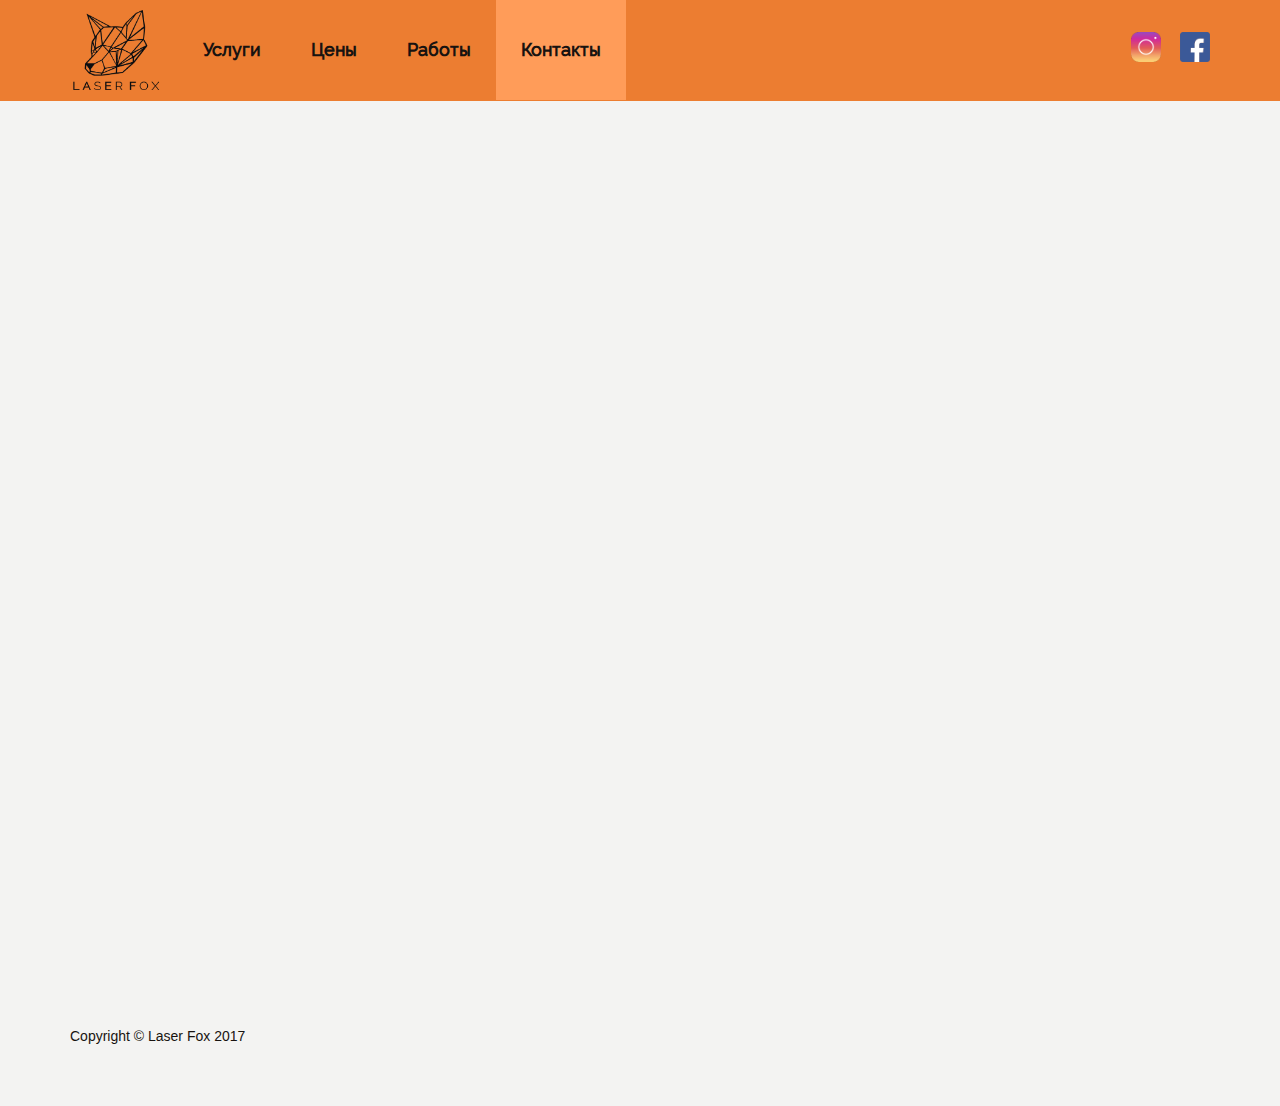
==== contacts.html @ 5498fa2a "Init commit" ====
<!DOCTYPE html>
<html lang="ru">

<head>

    <meta charset="utf-8">
    <meta http-equiv="X-UA-Compatible" content="IE=edge">
    <meta name="viewport" content="width=device-width, initial-scale=1">
    <meta name="description" content="">
    <meta name="author" content="">

    <title>Laser Fox - лазерная резка фанеры в Киеве</title>

    <!-- Bootstrap Core CSS -->
    <link href="css/bootstrap.css" rel="stylesheet">

    <!-- Custom CSS -->
    <link href="https://fonts.googleapis.com/css?family=Raleway" rel="stylesheet">
    <link href="css/style.css" rel="stylesheet">

    <!-- WARNING: Respond.js doesn't work if you view the page via file:// -->
    <!--[if lt IE 9]>
        <script src="https://oss.maxcdn.com/libs/html5shiv/3.7.0/html5shiv.js"></script>
        <script src="https://oss.maxcdn.com/libs/respond.js/1.4.2/respond.min.js"></script>
    <![endif]-->

</head>

<body>

    <!-- Navigation -->
    <nav class="navbar navbar-fixed-top" id="navbar-fox" role="navigation">
        <div class="container">
            <!-- Brand and toggle get grouped for better mobile display -->
            <div class="navbar-header head-menu">               

                <button type="button" class="navbar-toggle" data-toggle="collapse" data-target="#fox-menu">
                    <span class="sr-only"></span>
                    <span class="icon-bar"><hr /></span>
                    <span class="icon-bar"><hr /></span>
                    <span class="icon-bar"><hr /></span>
                </button>     

                <div class="social-device">
                    <a href="#" title="Наша страница в Instagram"><img src="img/instagram.png" alt="Instagram" /></a>
                    <a href="#" title="Наша страница на Facebook"><img src="img/facebook.png" alt="Facebook" /></a>
                </div>                       

                <a class="navbar-brand navbar-nav-link" href="index.html">
                <!-- Laser Fox -->
                    <img class="logo" src="img/logo-adjusted.png" alt="Laser Fox" title="Главная" />
                </a>


            </div>


            <!-- Collect the nav links, forms, and other content for toggling -->
            <div class="collapse navbar-collapse head-menu" id="fox-menu">
                <ul class="nav navbar-nav">
                    <li>
                        <a href="services.html" class="navbar-nav-link">Услуги</a>
                    </li>
                    <li>
                        <a href="prices.html" class="navbar-nav-link">Цены</a>
                    </li>
                    <li>
                        <a href="examples.html" class="navbar-nav-link">Работы</a>
                    </li>
                    <li>
                        <a href="contacts.html" class="navbar-nav-link active">Контакты</a>
                    </li>
                </ul>
  
                <div class="social-full-size">
                    <a href="#" title="Наша страница в Instagram"><img src="img/instagram.png" alt="Instagram" /></a>
                    <a href="#" title="Наша страница на Facebook"><img src="img/facebook.png" alt="Facebook" /></a>
            </div> 
            </div>

            <!-- /.navbar-collapse -->
        </div>
        <!-- /.container -->
    </nav>

    <!-- Page Content -->
    <div class="container">

        <hr>
        <div class="contact-map">
            <iframe src="https://www.google.com/maps/embed?pb=!1m18!1m12!1m3!1d2539.5926960599454!2d30.627526715246056!3d50.46730889403172!2m3!1f0!2f0!3f0!3m2!1i1024!2i768!4f13.1!3m3!1m2!1s0x40d4d006112b8bab%3A0x81985c5341c5e915!2sNirvana+Pub!5e0!3m2!1sen!2s!4v1499107126649" width="1270" height="200" frameborder="0" style="border:0" allowfullscreen=""></iframe>
        </div>
        
        <!-- Footer -->
        <footer>
            <div class="row">
                <div class="col-lg-12">
                    <p>Copyright &copy; Laser Fox 2017</p>
                </div>
            </div>
            <!-- /.row -->
        </footer>

    </div>
    <!-- /.container -->

    <!-- jQuery -->
    <script src="js/jquery.js"></script>

    <!-- Bootstrap Core JavaScript -->
    <script src="js/bootstrap.js"></script>

</body>

</html>
---- css/style.css ----
/* << fonts */

/*@font-face {
			font-family: "RalewayRegular";
			src: url("../fonts/RalewayRegular/RalewayRegular.eot");
			src: url("../fonts/RalewayRegular/RalewayRegular.eot?#iefix")format("embedded-opentype"),
			url("../fonts/RalewayRegular/RalewayRegular.woff") format("woff"),
			url("../fonts/RalewayRegular/RalewayRegular.ttf") format("truetype");
			font-style: normal;
			font-weight: normal;
	}*/


@font-face {
			font-family: "RalewayMedium";
			src: url("../fonts/RalewayMedium/RalewayMedium.eot");
			src: url("../fonts/RalewayMedium/RalewayMedium.eot?#iefix")format("embedded-opentype"),
			url("../fonts/RalewayMedium/RalewayMedium.woff") format("woff"),
			url("../fonts/RalewayMedium/RalewayMedium.ttf") format("truetype");
			font-style: normal;
			font-weight: normal;
	}

/*@font-face {
			font-family: "RalewaySemiBold";
			src: url("../fonts/RalewaySemiBold/RalewaySemiBold.eot");
			src: url("../fonts/RalewaySemiBold/RalewaySemiBold.eot?#iefix")format("embedded-opentype"),
			url("../fonts/RalewaySemiBold/RalewaySemiBold.woff") format("woff"),
			url("../fonts/RalewaySemiBold/RalewaySemiBold.ttf") format("truetype");
			font-style: normal;
			font-weight: normal;
	}

@font-face {
			font-family: "RalewayBold";
			src: url("../fonts/RalewayBold/RalewayBold.eot");
			src: url("../fonts/RalewayBold/RalewayBold.eot?#iefix")format("embedded-opentype"),
			url("../fonts/RalewayBold/RalewayBold.woff") format("woff"),
			url("../fonts/RalewayBold/RalewayBold.ttf") format("truetype");
			font-style: normal;
			font-weight: normal;
	}*/


/* fonts >>*/


/* << base styles */

body {
    padding-top: 100px; /* Required padding for .navbar-fixed-top. Remove if using .navbar-static-top. Change if height of navigation changes. */
    background-color: #F3F3F2;
    font-family: 'Helvetica', sans-serif;
    color: #181310;
}

h1{
	font-size: 36px;
	font-family: 'Helvetica', sans-serif;
	font-weight: bold;
}

hr{
	border-top: 1px solid #181310;
	margin-top: 0;
	margin-bottom: 20px;
}

/* base styles >>*/

/* << header */

#navbar-fox{
	background-color: #ec7d31;	
}

#navbar-fox a{
	color: #181310;
	font-family: "RalewayMedium", sans-serif;
	font-weight: bold;

}

#navbar-fox .logo{
	height: 100%;
}

#navbar-fox .icon-bar hr{
	border-color: #181310;
	border-width: 1px;
	margin-top: 3px;
}

#navbar-fox .head-menu li a{
	font-size: 18px;
} 

.navbar-brand{
	height: 100px;
	padding-top: 10px;
	padding-bottom: 10px;
	margin-right: 15px;
}

.navbar-toggle{
	border: 1px solid #181310;
	margin-top: 31px;
}

.navbar-nav{
	margin: 0px -15px; 
}

#navbar-fox .navbar-nav-link:active, #navbar-fox .active, #navbar-fox .navbar-nav-link:hover, #navbar-fox .navbar-nav-link:visited{
	background-color: #FF9C59;
}

.social-device, .social-full-size{
 	position: relative;
	float: right;
	display: inline-block;
	
}
.social-full-size{
	margin-top: 32px;
}
.social-device {
	margin-right: 20px;
	margin-top: 35px;
	display: none;
}
.social-device a, .social-full-size a{	
	margin-left: 15px;
}
.social-device img, .social-full-size img{
	width: 30px;	
}

/* header >> */

/* << body */

.page-header{
	padding-bottom: 0 !important;
	margin: 20px 0;
}

.img-responsive{
	width: 100%;
}

.portfolio-item {
    margin-bottom: 25px;
    background-image: url("../img/default_service.jpg");
    background-repeat: no-repeat;
    background-position: top;
    background-size: 100%;
    min-height: 400px;
    display: block;
}

.portfolio-item .textbox{
 	padding: 10px 20px;
 	background-color: rgba(255, 255, 255, 0.6);
	position: absolute;
    top: 40%;
    vertical-align: middle;
}

.portfolio-item:hover .textbox{
 	background-color: rgba(236, 125, 49, 0.8);
}

.portfolio-item .textbox .service-name{
	color: #181310;
	font-weight: bold;
	font-size: 36px;
	font-family: sans-serif;
}

.portfolio-item:hover .textbox .service-name{
 	color: black;
}

/*.price-table-container .table-striped > tbody > tr:nth-of-type(odd) {
    background-color: #FFDDC6;
}*/


/* body >>*/

/* << footer */

footer {
    margin: 50px 0;
}

.contact-map {
        position: relative;
        padding-bottom: 75%; // This is the aspect ratio
        height: 200px;
        overflow: hidden;
}

.contact-map iframe {
        position: absolute;
        top: 0;
        left: 0;
        width: 100% !important;
        height: 100% !important;
}

@media (min-width: 768px) {
	.navbar-nav > li > a {
    	padding-top: 40px;
    	padding-bottom: 40px;
    	padding-left: 25px;
    	padding-right: 25px;
	}

	.portfolio-item {
    	min-height: 400px;
	}
}

 
@media (max-width: 767px){
	.social-device {
    	display: inline-block;
	}

	.social-full-size{
		display: none;
	}

	#navbar-fox .head-menu li a{
		font-size: 14px;
	} 

	.portfolio-item {
    	min-height: 300px;
	}
}

@media (max-width: 400px){

	h1{
		font-size: 24px;
	}

	hr{
		margin-bottom: 15px;
	}

	.page-header{
		margin: 15px 0;
	}

	.portfolio-item {
    	min-height: 200px;
	}

	.portfolio-item .textbox{
 		padding: 10px;
	}

	.portfolio-item .textbox .service-name{
		font-size: 24px;
	}

}
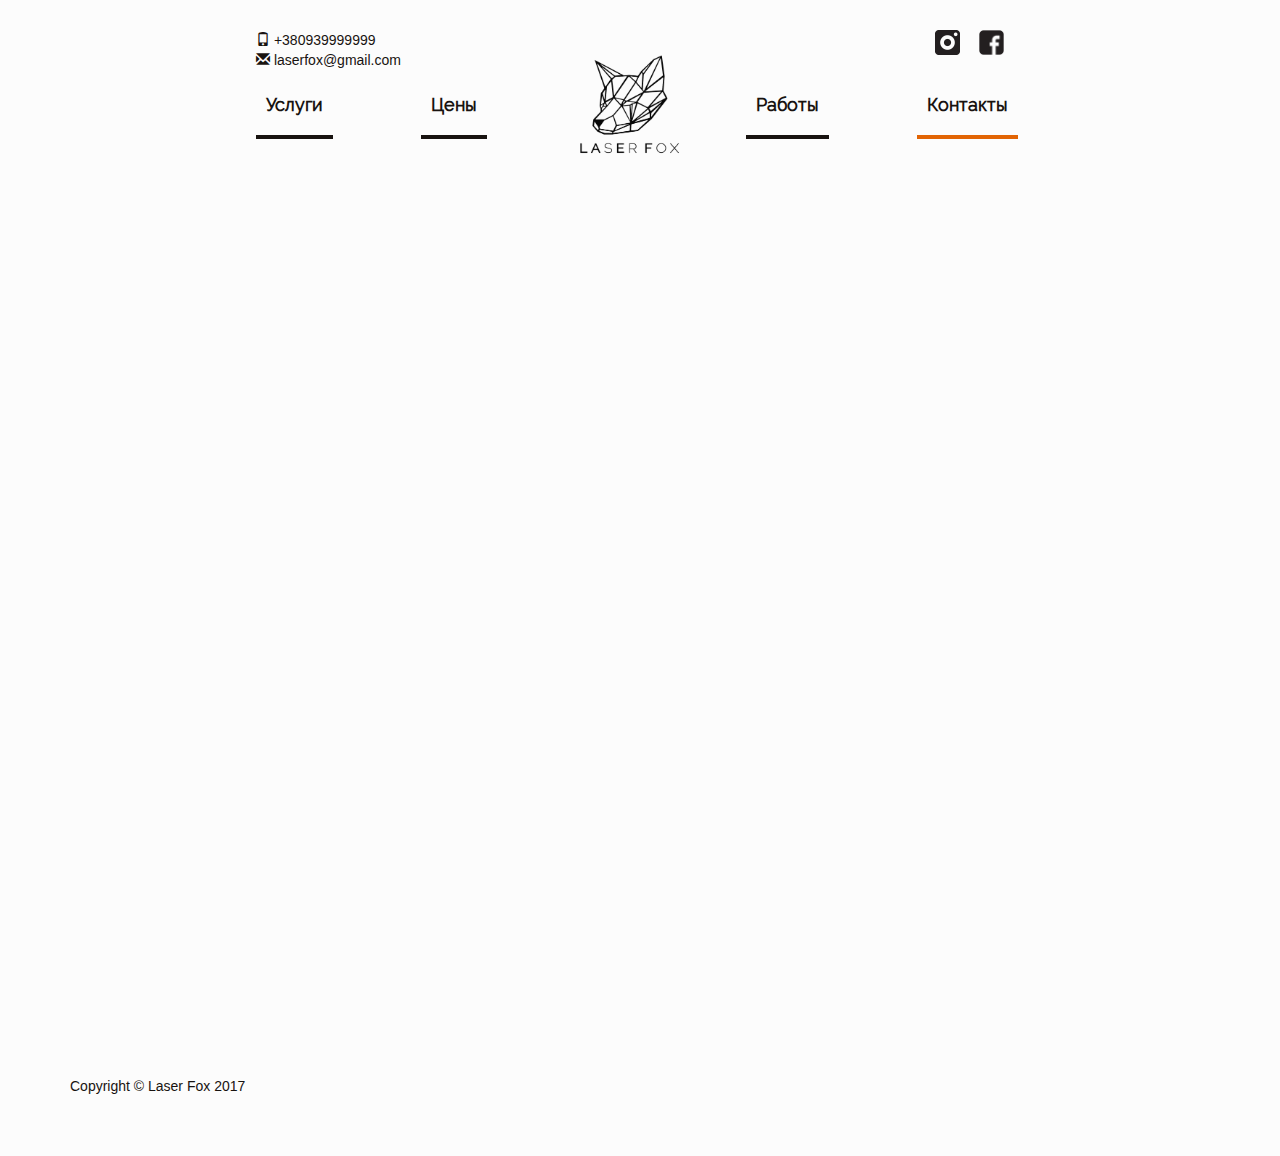
==== commit 32151f62: "new header to all the pages" ====
--- a/contacts.html
+++ b/contacts.html
@@ -31,9 +31,9 @@
     <!-- Navigation -->
     <nav class="navbar navbar-fixed-top" id="navbar-fox" role="navigation">
         <div class="container">
-            <!-- Brand and toggle get grouped for better mobile display -->
-            <div class="navbar-header head-menu">               
-
+                 
+            <!-- button to show burger menu -->
+            <div class="mobile-container">
                 <button type="button" class="navbar-toggle" data-toggle="collapse" data-target="#fox-menu">
                     <span class="sr-only"></span>
                     <span class="icon-bar"><hr /></span>
@@ -41,19 +41,21 @@
                     <span class="icon-bar"><hr /></span>
                 </button>     
 
-                <div class="social-device">
+                <a class="logo-wide" href="index.html">
+                <!-- Laser Fox -->
+                    <img class="logo-wide-img" src="img/logo-wide.png" alt="Laser Fox" title="Главная" />
+                </a>
+            </div>
+            <!-- </div> -->
+            <div class="social-full-size" id="social-full-size">
+                    <div class="fast-contacts" style="float: left;text-align: left;">
+                    <span><i class="glyphicon glyphicon-phone"></i> +380939999999</span>
+                    <br>
+                    <span><i class="glyphicon glyphicon-envelope"></i> laserfox@gmail.com</span>    
+                    </div>
                     <a href="#" title="Наша страница в Instagram"><img src="img/instagram.png" alt="Instagram" /></a>
-                    <a href="#" title="Наша страница на Facebook"><img src="img/facebook.png" alt="Facebook" /></a>
-                </div>                       
-
-                <a class="navbar-brand navbar-nav-link" href="index.html">
-                <!-- Laser Fox -->
-                    <img class="logo" src="img/logo-adjusted.png" alt="Laser Fox" title="Главная" />
-                </a>
-
-
-            </div>
-
+                    <a href="https://www.facebook.com/groups/1478950632161188/" target="_blank" title="Наша страница на Facebook"><img src="img/facebook.png" alt="Facebook" /></a>
+            </div> 
 
             <!-- Collect the nav links, forms, and other content for toggling -->
             <div class="collapse navbar-collapse head-menu" id="fox-menu">
@@ -64,6 +66,13 @@
                     <li>
                         <a href="prices.html" class="navbar-nav-link">Цены</a>
                     </li>
+                    <!-- logo's going down -->
+                    <li class="fox-logo">
+                        <a class="navbar-brand-fox" href="index.html">
+                            <img class="logo" src="img/logo.png" alt="Laser Fox" title="Главная" />
+                        </a>
+                    </li>
+                    <!--  -->
                     <li>
                         <a href="examples.html" class="navbar-nav-link">Работы</a>
                     </li>
@@ -71,11 +80,8 @@
                         <a href="contacts.html" class="navbar-nav-link active">Контакты</a>
                     </li>
                 </ul>
-  
-                <div class="social-full-size">
-                    <a href="#" title="Наша страница в Instagram"><img src="img/instagram.png" alt="Instagram" /></a>
-                    <a href="#" title="Наша страница на Facebook"><img src="img/facebook.png" alt="Facebook" /></a>
-            </div> 
+
+               
             </div>
 
             <!-- /.navbar-collapse -->
--- a/css/style.css
+++ b/css/style.css
@@ -1,6 +1,6 @@
 /* << fonts */
 
-/*@font-face {
+@font-face {
 			font-family: "RalewayRegular";
 			src: url("../fonts/RalewayRegular/RalewayRegular.eot");
 			src: url("../fonts/RalewayRegular/RalewayRegular.eot?#iefix")format("embedded-opentype"),
@@ -8,7 +8,7 @@
 			url("../fonts/RalewayRegular/RalewayRegular.ttf") format("truetype");
 			font-style: normal;
 			font-weight: normal;
-	}*/
+	}
 
 
 @font-face {
@@ -30,16 +30,27 @@
 			font-style: normal;
 			font-weight: normal;
 	}
+*/
 
 @font-face {
-			font-family: "RalewayBold";
-			src: url("../fonts/RalewayBold/RalewayBold.eot");
-			src: url("../fonts/RalewayBold/RalewayBold.eot?#iefix")format("embedded-opentype"),
-			url("../fonts/RalewayBold/RalewayBold.woff") format("woff"),
-			url("../fonts/RalewayBold/RalewayBold.ttf") format("truetype");
-			font-style: normal;
-			font-weight: normal;
-	}*/
+			font-family: "RalewayLight";
+			src: url("../fonts/RalewayLight/RalewayLight.eot");
+			src: url("../fonts/RalewayLight/RalewayLight.eot?#iefix")format("embedded-opentype"),
+			url("../fonts/RalewayLight/RalewayLight.woff") format("woff"),
+			url("../fonts/RalewayLight/RalewayLight.ttf") format("truetype");
+			font-style: normal;
+			font-weight: normal;
+	}
+
+@font-face {
+			font-family: "RalewayThin";
+			src: url("../fonts/RalewayThin/RalewayThin.eot");
+			src: url("../fonts/RalewayThin/RalewayThin.eot?#iefix")format("embedded-opentype"),
+			url("../fonts/RalewayThin/RalewayThin.woff") format("woff"),
+			url("../fonts/RalewayThin/RalewayThin.ttf") format("truetype");
+			font-style: normal;
+			font-weight: normal;
+	}
 
 
 /* fonts >>*/
@@ -48,14 +59,14 @@
 /* << base styles */
 
 body {
-    padding-top: 100px; /* Required padding for .navbar-fixed-top. Remove if using .navbar-static-top. Change if height of navigation changes. */
-    background-color: #F3F3F2;
+    
+    background-color: #fcfcfc;
     font-family: 'Helvetica', sans-serif;
     color: #181310;
 }
 
 h1{
-	font-size: 36px;
+	font-size: 26px;
 	font-family: 'Helvetica', sans-serif;
 	font-weight: bold;
 }
@@ -71,12 +82,12 @@
 /* << header */
 
 #navbar-fox{
-	background-color: #ec7d31;	
+	background-color: #fcfcfc;	
 }
 
 #navbar-fox a{
 	color: #181310;
-	font-family: "RalewayMedium", sans-serif;
+	font-family: "RalewayRegular", sans-serif;
 	font-weight: bold;
 
 }
@@ -95,45 +106,68 @@
 	font-size: 18px;
 } 
 
-.navbar-brand{
+.navbar-brand-fox{
 	height: 100px;
-	padding-top: 10px;
-	padding-bottom: 10px;
-	margin-right: 15px;
+	padding: 0 !important;
+	margin-right: 60px;
+	margin-top: -20px;
+	margin-left: 0 !important; 
+}
+
+.navbar-brand-fox:hover{
+	background-color: #fcfcfc !important;
 }
 
 .navbar-toggle{
 	border: 1px solid #181310;
-	margin-top: 31px;
+	padding: 7px 7px;
+	margin-right: 0;
+	float: right;
 }
 
 .navbar-nav{
 	margin: 0px -15px; 
 }
 
-#navbar-fox .navbar-nav-link:active, #navbar-fox .active, #navbar-fox .navbar-nav-link:hover, #navbar-fox .navbar-nav-link:visited{
-	background-color: #FF9C59;
-}
-
-.social-device, .social-full-size{
+#navbar-fox .navbar-nav-link{
+	border-bottom: solid 4px #181310;
+}
+
+#navbar-fox .navbar-nav-link:active, #navbar-fox .active, #navbar-fox .navbar-nav-link:hover{
+	background-color: #fcfcfc;
+	border-bottom: solid 4px #E26404;
+}
+
+.logo-wide-img{
+		height: 43px;
+	}	
+
+.social-full-size{
+		text-align: right;
+		padding-top: 30px;
+		padding-right: 20px; 
+		width: 768px;
+		margin: 0 auto;
+	}
+
+.social-full-size .fast-contacts{
+	display: inline-block;
+}	
+
+.social-device a, .social-full-size a{	
+	margin-left: 15px;
+}
+.social-device img, .social-full-size img{
+	width: 25px;	
+}
+
+.social-device{
  	position: relative;
 	float: right;
 	display: inline-block;
-	
-}
-.social-full-size{
-	margin-top: 32px;
-}
-.social-device {
 	margin-right: 20px;
 	margin-top: 35px;
 	display: none;
-}
-.social-device a, .social-full-size a{	
-	margin-left: 15px;
-}
-.social-device img, .social-full-size img{
-	width: 30px;	
 }
 
 /* header >> */
@@ -174,8 +208,7 @@
 .portfolio-item .textbox .service-name{
 	color: #181310;
 	font-weight: bold;
-	font-size: 36px;
-	font-family: sans-serif;
+	font-size: 30px;
 }
 
 .portfolio-item:hover .textbox .service-name{
@@ -211,38 +244,102 @@
 }
 
 @media (min-width: 768px) {
-	.navbar-nav > li > a {
-    	padding-top: 40px;
-    	padding-bottom: 40px;
-    	padding-left: 25px;
-    	padding-right: 25px;
+
+	body{
+		padding-top: 150px; /* Required padding for .navbar-fixed-top. Remove if using .navbar-static-top. Change if height of navigation changes. */
+	}
+
+	#fox-menu{
+		padding-top: 20px;
+    	padding-bottom: 20px;
+	}
+
+	.mobile-container{
+		display: none;		
+	}
+
+	.fox-logo{
+		display: block;
+	}
+
+	.container-main{
+		padding-left: 150px;
+		padding-right: 150px;
+	}
+
+	#navbar-fox .head-menu{
+		text-align: center;
+	}
+
+	#navbar-fox .head-menu ul{
+		margin: 0 auto;
+    	width: 768px;
+    	float: none;
+	}
+
+	.navbar-nav > li > .navbar-nav-link {
+    	padding-top: 20px;
+    	padding-bottom: 20px;
+    	padding-left: 10px;
+    	padding-right: 10px;
+    	margin-right: 88px; 
+	}
+
+	.navbar-nav > li:last-child > .navbar-nav-link {
+		margin-right: 0; 
 	}
 
 	.portfolio-item {
-    	min-height: 400px;
-	}
+    	min-height: 300px;
+	}
+
 }
 
  
 @media (max-width: 767px){
+	body{
+		padding-top: 150px; /* Required padding for .navbar-fixed-top. Remove if using .navbar-static-top. Change if height of navigation changes. */
+	}
+
 	.social-device {
     	display: inline-block;
 	}
 
-	.social-full-size{
-		display: none;
+	.mobile-container{
+		display: block;		
+		padding-top: 18px;
+		padding-bottom: 20px;
+    	border-bottom: 1px solid;
+	}
+
+	.social-full-size, .fox-logo{
+		display: none !important;
 	}
 
 	#navbar-fox .head-menu li a{
 		font-size: 14px;
 	} 
 
+	#navbar-fox .navbar-nav-link{
+		border-right: solid 4px #181310;
+		border-bottom: none;
+	}
+
+	#navbar-fox .navbar-nav-link:active, #navbar-fox .active, #navbar-fox .navbar-nav-link:hover{
+		background-color: #fcfcfc;
+		border-right: : solid 4px #E26404;
+		border-bottom: none;
+	}
+
 	.portfolio-item {
     	min-height: 300px;
 	}
 }
 
 @media (max-width: 400px){
+	body{
+		padding-top: 100px; /* Required padding for .navbar-fixed-top. Remove if using .navbar-static-top. Change if height of navigation changes. */
+	}
 
 	h1{
 		font-size: 24px;
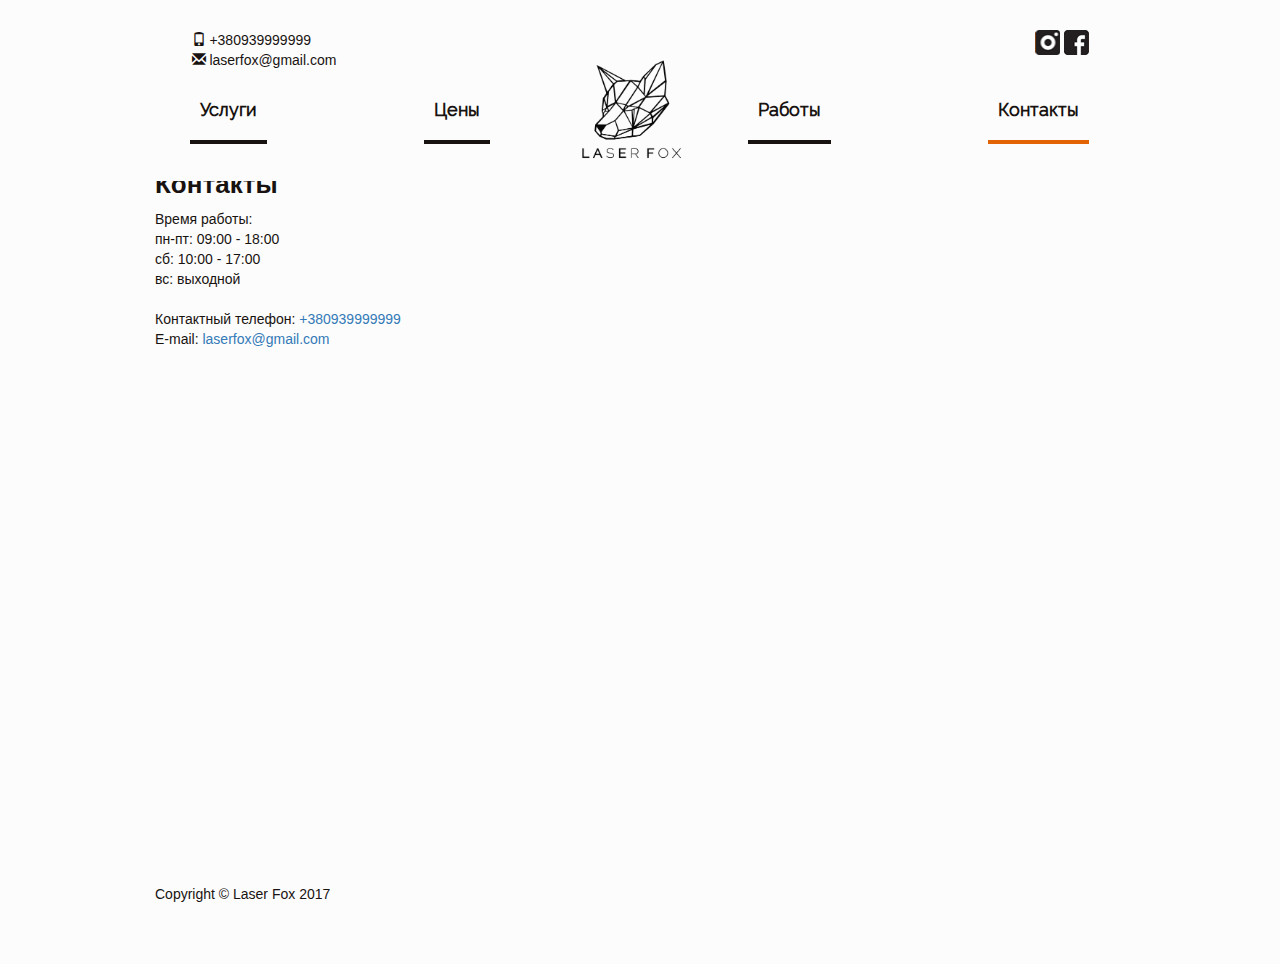
==== commit 4daf2115: "to test call" ====
--- a/contacts.html
+++ b/contacts.html
@@ -49,12 +49,20 @@
             <!-- </div> -->
             <div class="social-full-size" id="social-full-size">
                     <div class="fast-contacts" style="float: left;text-align: left;">
-                    <span><i class="glyphicon glyphicon-phone"></i> +380939999999</span>
-                    <br>
-                    <span><i class="glyphicon glyphicon-envelope"></i> laserfox@gmail.com</span>    
+                        <span>
+                            <i class="glyphicon glyphicon-phone"></i> <a href="tel:+380939999999" class="contact-link">+380939999999</a>
+                            </span>
+                        <br>
+                        <span>
+                            <i class="glyphicon glyphicon-envelope"></i> <a href="#" class="contact-link">laserfox@gmail.com</a>
+                        </span>    
                     </div>
-                    <a href="#" title="Наша страница в Instagram"><img src="img/instagram.png" alt="Instagram" /></a>
-                    <a href="https://www.facebook.com/groups/1478950632161188/" target="_blank" title="Наша страница на Facebook"><img src="img/facebook.png" alt="Facebook" /></a>
+                    <a href="#" title="Наша страница в Instagram" class="socials instagram">
+                        <!-- <img src="img/instagram.png" alt="Instagram" /> -->
+                    </a>
+                    <a href="https://www.facebook.com/groups/1478950632161188/" class="socials facebook" target="_blank" title="Наша страница на Facebook">
+                        <!-- <img src="img/facebook.png" alt="Facebook" /> -->
+                    </a>
             </div> 
 
             <!-- Collect the nav links, forms, and other content for toggling -->
@@ -90,9 +98,25 @@
     </nav>
 
     <!-- Page Content -->
-    <div class="container">
+    <div class="container container-main">
+        <h1>
+            Контакты
+        </h1>
+        <div>
+            Время работы:<br>
+                пн-пт: 09:00 - 18:00<br>
+                сб: 10:00 - 17:00<br>
+                вс: выходной<br>
+                <br>
+            <span>
+                Контактный телефон: <a href="tel:+380939999999" class="contact-link">+380939999999</a>
+            </span>
+            <br>
+            <span>
+                E-mail: <a href="#" class="contact-link">laserfox@gmail.com</a>
+            </span> 
+        </div>
 
-        <hr>
         <div class="contact-map">
             <iframe src="https://www.google.com/maps/embed?pb=!1m18!1m12!1m3!1d2539.5926960599454!2d30.627526715246056!3d50.46730889403172!2m3!1f0!2f0!3f0!3m2!1i1024!2i768!4f13.1!3m3!1m2!1s0x40d4d006112b8bab%3A0x81985c5341c5e915!2sNirvana+Pub!5e0!3m2!1sen!2s!4v1499107126649" width="1270" height="200" frameborder="0" style="border:0" allowfullscreen=""></iframe>
         </div>
@@ -116,6 +140,26 @@
     <!-- Bootstrap Core JavaScript -->
     <script src="js/bootstrap.js"></script>
 
+    <script type="text/javascript">
+        var oldScrollY = 0;
+
+        window.onscroll = function() {
+          var scrolled = window.pageYOffset || document.documentElement.scrollTop;
+          var dY = scrolled - oldScrollY;
+          
+          if (dY > 20 && $('.mobile-container').css('display') == 'none'){
+            $('.social-full-size').hide();
+            $('#fox-menu').css('padding-top', '40px');
+          } else if ($('.mobile-container').css('display') == 'none') {
+            $('#fox-menu').css('padding-top', '20px');
+            $('.social-full-size').show();
+          }
+          
+          oldScrollY = scrolled;
+        }
+
+    </script>
+
 </body>
 
 </html>
--- a/css/style.css
+++ b/css/style.css
@@ -111,7 +111,7 @@
 	padding: 0 !important;
 	margin-right: 60px;
 	margin-top: -20px;
-	margin-left: 0 !important; 
+	margin-left: -70px; 
 }
 
 .navbar-brand-fox:hover{
@@ -145,8 +145,9 @@
 .social-full-size{
 		text-align: right;
 		padding-top: 30px;
+		padding-left: 20px;
 		padding-right: 20px; 
-		width: 768px;
+		width: 937px;
 		margin: 0 auto;
 	}
 
@@ -154,20 +155,38 @@
 	display: inline-block;
 }	
 
-.social-device a, .social-full-size a{	
+.social-full-size .a{	
 	margin-left: 15px;
 }
-.social-device img, .social-full-size img{
-	width: 25px;	
-}
-
-.social-device{
- 	position: relative;
-	float: right;
+.social-full-size .socials{
 	display: inline-block;
-	margin-right: 20px;
-	margin-top: 35px;
-	display: none;
+	width: 25px;
+	height: 25px;	
+}
+
+.social-full-size .instagram{
+	background-image: url("../img/social.png");
+	background-position: 66% 0%;
+}
+.social-full-size .instagram:hover{
+	background-position: 100% 0%;
+}
+
+.social-full-size .facebook{
+	background-image: url("../img/social.png");
+	background-position: 0% 0%;
+}
+.social-full-size .facebook:hover{
+	background-position: 33% 0%;
+}
+
+.contact-link{
+	font-family: "Helvetica", sans-serif !important;
+	font-weight: normal !important;
+}
+
+.contact-link:hover{
+	color: #e26404 !important;
 }
 
 /* header >> */
@@ -230,7 +249,7 @@
 
 .contact-map {
         position: relative;
-        padding-bottom: 75%; // This is the aspect ratio
+        padding-bottom: 50%; 
         height: 200px;
         overflow: hidden;
 }
@@ -263,8 +282,8 @@
 	}
 
 	.container-main{
-		padding-left: 150px;
-		padding-right: 150px;
+		padding-left: 100px;
+		padding-right: 100px;
 	}
 
 	#navbar-fox .head-menu{
@@ -273,7 +292,7 @@
 
 	#navbar-fox .head-menu ul{
 		margin: 0 auto;
-    	width: 768px;
+    	width: 900px;
     	float: none;
 	}
 
@@ -282,7 +301,7 @@
     	padding-bottom: 20px;
     	padding-left: 10px;
     	padding-right: 10px;
-    	margin-right: 88px; 
+    	margin-right: 157px; 
 	}
 
 	.navbar-nav > li:last-child > .navbar-nav-link {
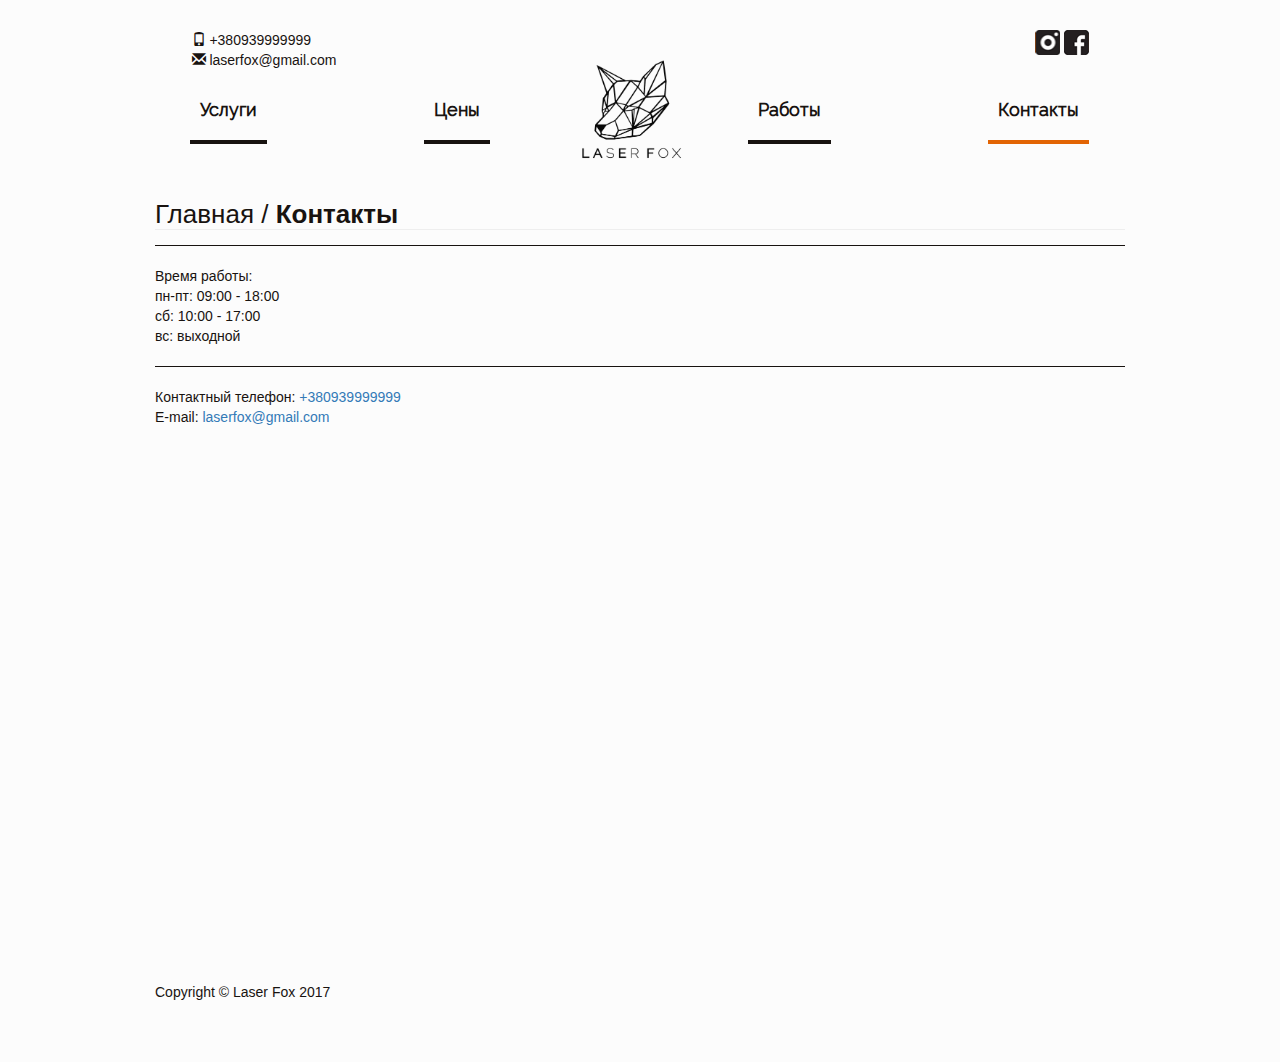
==== commit b83f2c43: "new updates - main page, contacts" ====
--- a/contacts.html
+++ b/contacts.html
@@ -99,15 +99,27 @@
 
     <!-- Page Content -->
     <div class="container container-main">
-        <h1>
-            Контакты
-        </h1>
+
+        <div class="row">
+            <div class="col-lg-12">
+                <h1 class="page-header">
+                    <a href="index.html">Главная</a> / <b>Контакты</b>
+                </h1>
+            </div>
+        </div>
+
+        <hr>
+        
         <div>
             Время работы:<br>
                 пн-пт: 09:00 - 18:00<br>
                 сб: 10:00 - 17:00<br>
                 вс: выходной<br>
                 <br>
+        </div>
+
+            <hr>
+        <div>        
             <span>
                 Контактный телефон: <a href="tel:+380939999999" class="contact-link">+380939999999</a>
             </span>
@@ -116,6 +128,8 @@
                 E-mail: <a href="#" class="contact-link">laserfox@gmail.com</a>
             </span> 
         </div>
+
+        <br>
 
         <div class="contact-map">
             <iframe src="https://www.google.com/maps/embed?pb=!1m18!1m12!1m3!1d2539.5926960599454!2d30.627526715246056!3d50.46730889403172!2m3!1f0!2f0!3f0!3m2!1i1024!2i768!4f13.1!3m3!1m2!1s0x40d4d006112b8bab%3A0x81985c5341c5e915!2sNirvana+Pub!5e0!3m2!1sen!2s!4v1499107126649" width="1270" height="200" frameborder="0" style="border:0" allowfullscreen=""></iframe>
--- a/css/style.css
+++ b/css/style.css
@@ -21,16 +21,6 @@
 			font-weight: normal;
 	}
 
-/*@font-face {
-			font-family: "RalewaySemiBold";
-			src: url("../fonts/RalewaySemiBold/RalewaySemiBold.eot");
-			src: url("../fonts/RalewaySemiBold/RalewaySemiBold.eot?#iefix")format("embedded-opentype"),
-			url("../fonts/RalewaySemiBold/RalewaySemiBold.woff") format("woff"),
-			url("../fonts/RalewaySemiBold/RalewaySemiBold.ttf") format("truetype");
-			font-style: normal;
-			font-weight: normal;
-	}
-*/
 
 @font-face {
 			font-family: "RalewayLight";
@@ -58,8 +48,7 @@
 
 /* << base styles */
 
-body {
-    
+body {    
     background-color: #fcfcfc;
     font-family: 'Helvetica', sans-serif;
     color: #181310;
@@ -68,7 +57,14 @@
 h1{
 	font-size: 26px;
 	font-family: 'Helvetica', sans-serif;
-	font-weight: bold;
+}
+
+h1 a{
+	color: #181310; 
+}
+
+h1 a:hover{
+	color: #e26404; 
 }
 
 hr{
@@ -89,7 +85,6 @@
 	color: #181310;
 	font-family: "RalewayRegular", sans-serif;
 	font-weight: bold;
-
 }
 
 #navbar-fox .logo{
@@ -195,7 +190,8 @@
 
 .page-header{
 	padding-bottom: 0 !important;
-	margin: 20px 0;
+	margin: 20px 0 15px 0;
+	font-weight: normal;
 }
 
 .img-responsive{
@@ -220,8 +216,12 @@
     vertical-align: middle;
 }
 
+.portfolio-item:hover{
+	filter: grayscale(100%);
+}
+
 .portfolio-item:hover .textbox{
- 	background-color: rgba(236, 125, 49, 0.8);
+ 	background-color: rgba(252, 252, 252, 0.95);
 }
 
 .portfolio-item .textbox .service-name{
@@ -265,7 +265,7 @@
 @media (min-width: 768px) {
 
 	body{
-		padding-top: 150px; /* Required padding for .navbar-fixed-top. Remove if using .navbar-static-top. Change if height of navigation changes. */
+		padding-top: 180px; /* Required padding for .navbar-fixed-top. Remove if using .navbar-static-top. Change if height of navigation changes. */
 	}
 
 	#fox-menu{
@@ -348,6 +348,7 @@
 		background-color: #fcfcfc;
 		border-right: : solid 4px #E26404;
 		border-bottom: none;
+		color: #E26404;
 	}
 
 	.portfolio-item {
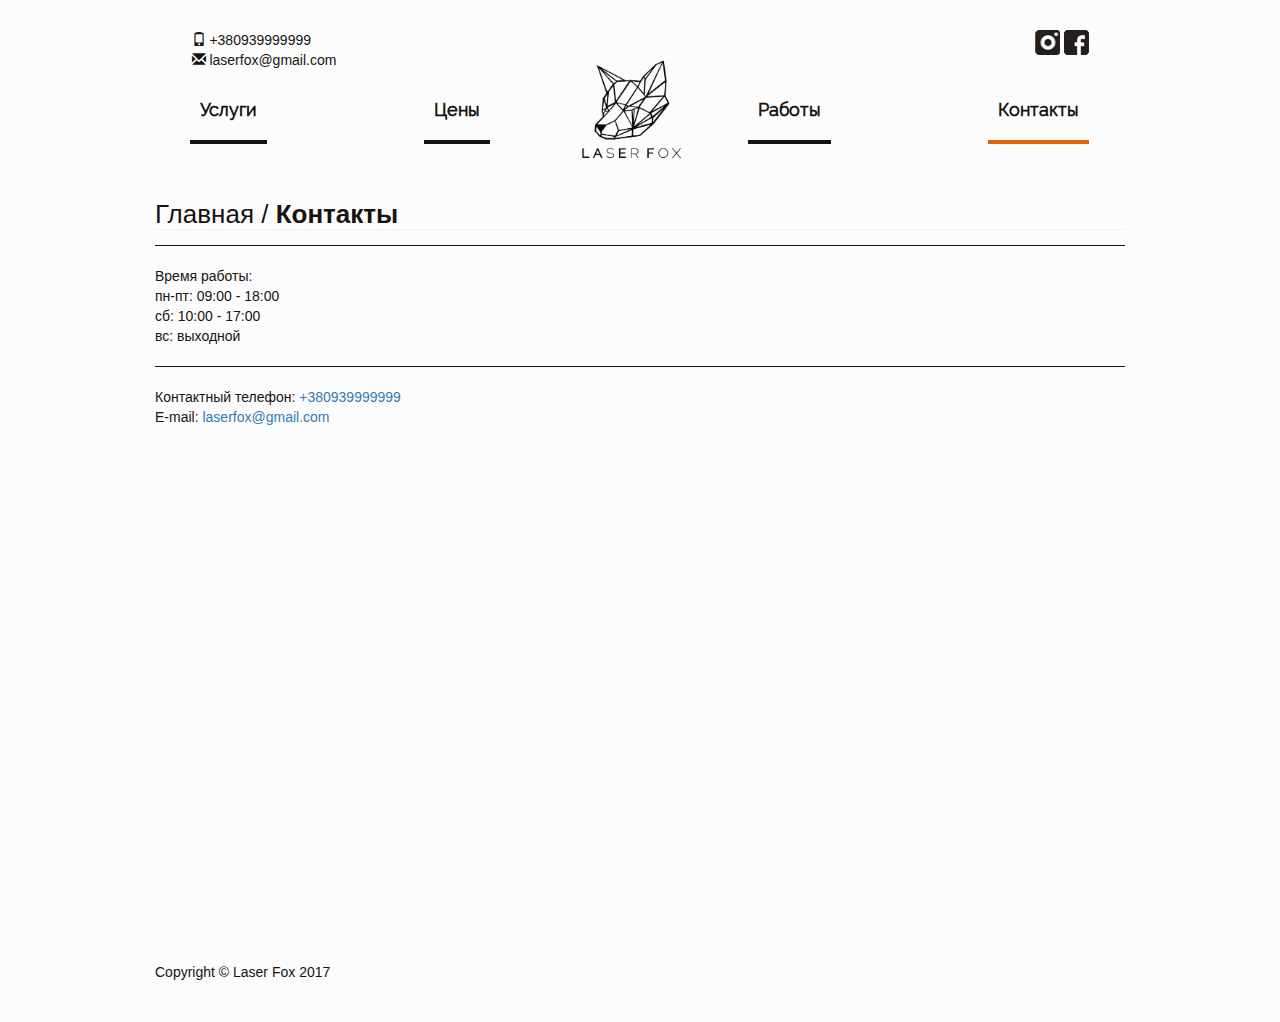
==== commit 9fdbd1a3: "new index" ====
--- a/contacts.html
+++ b/contacts.html
@@ -60,7 +60,7 @@
                     <a href="#" title="Наша страница в Instagram" class="socials instagram">
                         <!-- <img src="img/instagram.png" alt="Instagram" /> -->
                     </a>
-                    <a href="https://www.facebook.com/groups/1478950632161188/" class="socials facebook" target="_blank" title="Наша страница на Facebook">
+                    <a href="https://www.facebook.com/LaserFoxKyiv/" class="socials facebook" target="_blank" title="Наша страница на Facebook">
                         <!-- <img src="img/facebook.png" alt="Facebook" /> -->
                     </a>
             </div> 
@@ -155,23 +155,18 @@
     <script src="js/bootstrap.js"></script>
 
     <script type="text/javascript">
-        var oldScrollY = 0;
-
-        window.onscroll = function() {
-          var scrolled = window.pageYOffset || document.documentElement.scrollTop;
-          var dY = scrolled - oldScrollY;
-          
-          if (dY > 20 && $('.mobile-container').css('display') == 'none'){
-            $('.social-full-size').hide();
-            $('#fox-menu').css('padding-top', '40px');
-          } else if ($('.mobile-container').css('display') == 'none') {
-            $('#fox-menu').css('padding-top', '20px');
-            $('.social-full-size').show();
-          }
-          
-          oldScrollY = scrolled;
-        }
-
+        $(window).scroll(function() {
+            if ($('.mobile-container').css('display') == 'none'){
+                if ($(this).scrollTop() > 50) {
+                    $('.social-full-size').hide();
+                    $('#fox-menu').css('padding-top', '40px');
+                }
+                if ($(this).scrollTop() < 50) {
+                    $('#fox-menu').css('padding-top', '20px');
+                    $('.social-full-size').show();
+                }
+            }
+        });
     </script>
 
 </body>
--- a/css/style.css
+++ b/css/style.css
@@ -234,9 +234,11 @@
  	color: black;
 }
 
-/*.price-table-container .table-striped > tbody > tr:nth-of-type(odd) {
-    background-color: #FFDDC6;
-}*/
+.carousel-inner a:hover, .carousel-inner a:visited{
+	text-decoration: none;
+}
+
+
 
 
 /* body >>*/
@@ -244,7 +246,7 @@
 /* << footer */
 
 footer {
-    margin: 50px 0;
+    margin: 30px 0;
 }
 
 .contact-map {
@@ -312,6 +314,28 @@
     	min-height: 300px;
 	}
 
+	#myCarousel .mobile-slider-pic{
+		display: none;
+	}
+
+	#myCarousel .slider-pic{
+		display: block;
+	}
+
+	.test-banner{
+		height: 270px;
+		font-family: 'RalewayMedium';
+		font-size: 48px;
+		color: black;
+		text-align: center;
+		vertical-align: middle;
+		padding: 30px;
+	}
+
+	.test-banner:hover{
+		text-decoration: none;
+	}	
+
 }
 
  
@@ -346,13 +370,39 @@
 
 	#navbar-fox .navbar-nav-link:active, #navbar-fox .active, #navbar-fox .navbar-nav-link:hover{
 		background-color: #fcfcfc;
-		border-right: : solid 4px #E26404;
+		border-right: solid 4px #E26404;
 		border-bottom: none;
 		color: #E26404;
 	}
 
+	#myCarousel{
+		height: 200px;
+	}
+
+	#myCarousel .mobile-slider-pic{
+		display: block;
+	}
+
+	#myCarousel .slider-pic{
+		display: none;
+	}
+
 	.portfolio-item {
     	min-height: 300px;
+	}
+
+	.test-banner{
+		height: 200px;
+		font-family: 'RalewayMedium';
+		font-size: 32px;
+		color: black;
+		text-align: center;
+		vertical-align: middle;
+		padding: 25px;
+	}
+
+	.test-banner:hover{
+		text-decoration: none;
 	}
 }
 
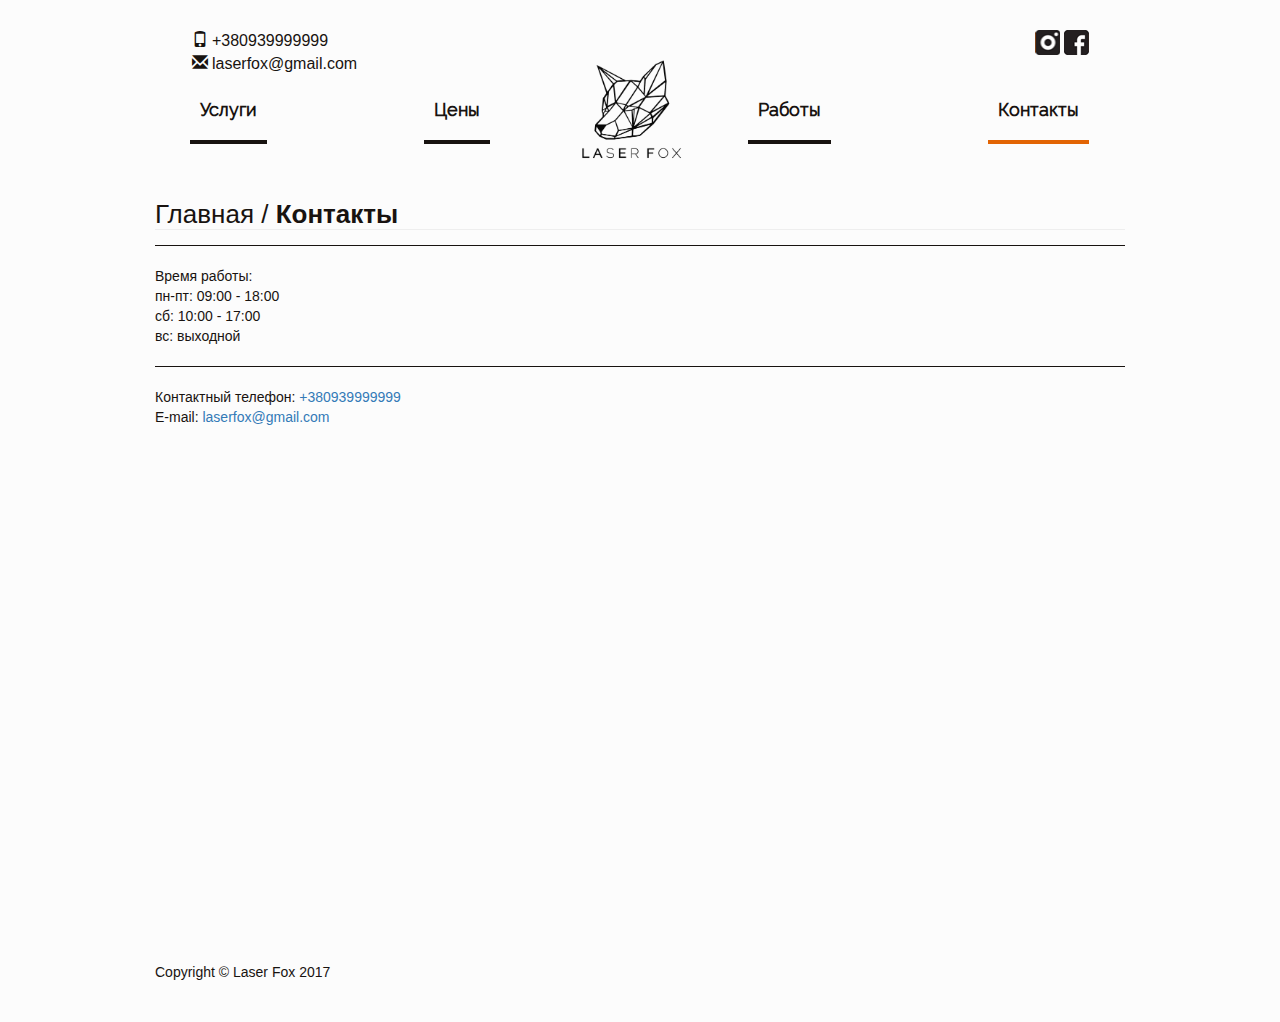
==== commit 9c70c114: "instagram added wow" ====
--- a/contacts.html
+++ b/contacts.html
@@ -48,7 +48,7 @@
             </div>
             <!-- </div> -->
             <div class="social-full-size" id="social-full-size">
-                    <div class="fast-contacts" style="float: left;text-align: left;">
+                    <div class="fast-contacts">
                         <span>
                             <i class="glyphicon glyphicon-phone"></i> <a href="tel:+380939999999" class="contact-link">+380939999999</a>
                             </span>
@@ -57,12 +57,8 @@
                             <i class="glyphicon glyphicon-envelope"></i> <a href="#" class="contact-link">laserfox@gmail.com</a>
                         </span>    
                     </div>
-                    <a href="#" title="Наша страница в Instagram" class="socials instagram">
-                        <!-- <img src="img/instagram.png" alt="Instagram" /> -->
-                    </a>
-                    <a href="https://www.facebook.com/LaserFoxKyiv/" class="socials facebook" target="_blank" title="Наша страница на Facebook">
-                        <!-- <img src="img/facebook.png" alt="Facebook" /> -->
-                    </a>
+                    <a href="https://www.instagram.com/laserfoxkyiv/" target="_blank" class="socials instagram" title="Наша страница в Instagram"></a>
+                    <a href="https://www.facebook.com/LaserFoxKyiv/" target="_blank" class="socials facebook" title="Наша страница на Facebook"></a>
             </div> 
 
             <!-- Collect the nav links, forms, and other content for toggling -->
--- a/css/style.css
+++ b/css/style.css
@@ -148,6 +148,9 @@
 
 .social-full-size .fast-contacts{
 	display: inline-block;
+	float: left;
+	text-align: left; 
+	font-size: 16px !important;
 }	
 
 .social-full-size .a{	
